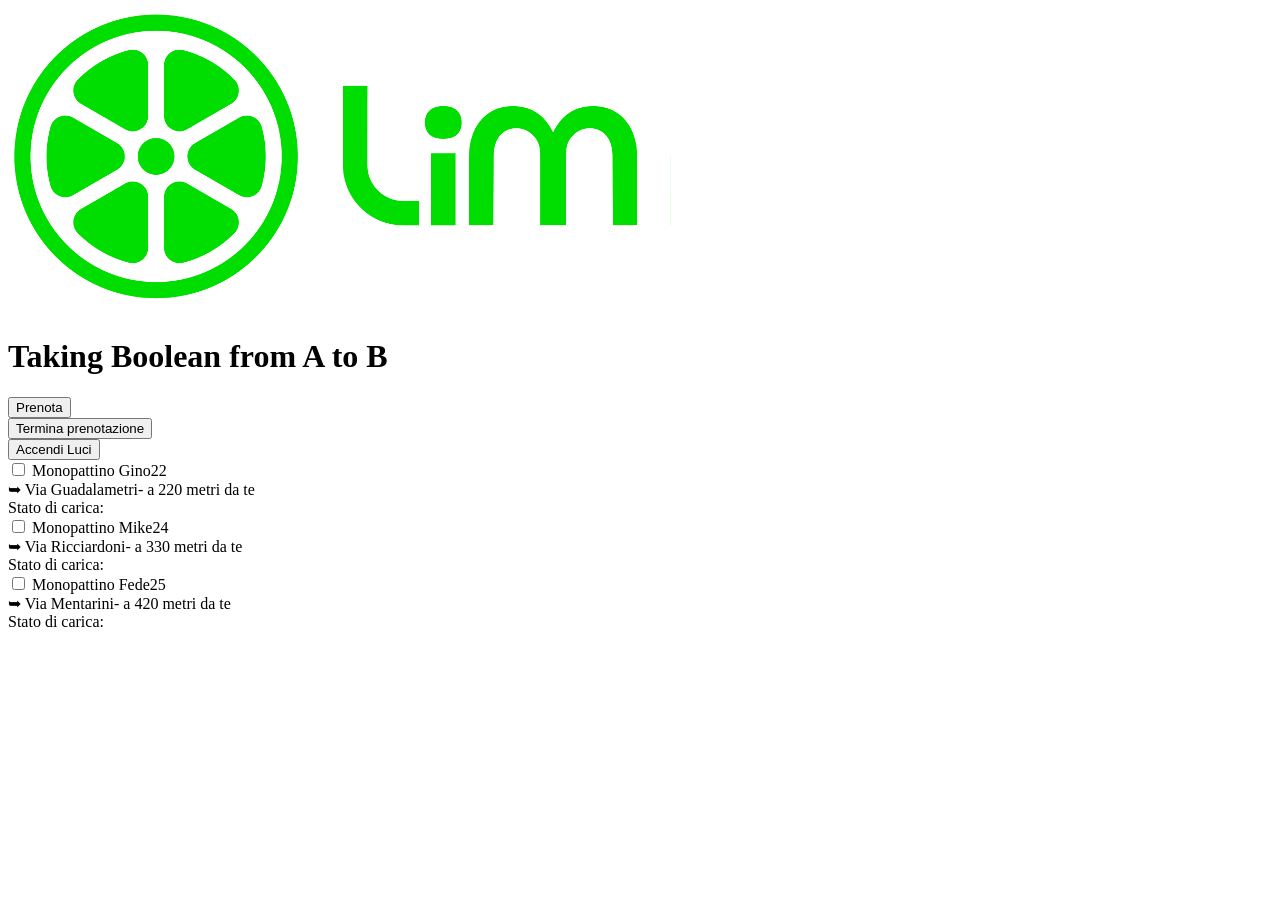
==== esercizio/index.html @ 386dc9d0 "Add files via upload" ====
<!DOCTYPE html>
<html>

<head>
    <meta charset="UTF-8">
    <meta http-equiv="X-UA-Compatible" content="IE=edge">
    <meta name="viewport" content="width=device-width, initial-scale=1.0">
    <title>Document</title>
    <link rel="stylesheet" href="style.css">
    <link rel="preconnect" href="https://fonts.googleapis.com">
    <link rel="preconnect" href="https://fonts.gstatic.com" crossorigin>
    <link href="https://fonts.googleapis.com/css2?family=Ubuntu&display=swap" rel="stylesheet">
</head>
<body>
    <div class="container">
        <div class="popup-wrapper">
            <div class="block-article">
                <div class="block-logo"> <img  class="logo" src="logo.png" > </div>
                <div class="block-title"><h1 class="title">Taking Boolean from A to B</h1></div>
                <div class="line-bottom" >
                    <div class="bottom"> <input type="button" value="Prenota"> </div> 
                    <div class="bottom"> <input type="button" value="Termina prenotazione"> </div> 
                    <div class="bottom"> <input type="button" value="Accendi Luci"> </div> 
                </div>    

            </div>
            
            <div class="block-section">
                <input type="checkbox" id="checkbox1">
                <label for="checkbox1">Monopattino Gino22</label>
            </div>
            <div class="section1">
                <span>&#10149;</span>
                <span>Via Guadalametri- a 220 metri da te<br>
                Stato di carica: </span>
                <div class="battery battery1" ></div>
            </div>  
            <div class="block-section">
                <input type="checkbox" id="checkbox2">
                <label for="checkbox2">Monopattino Mike24</label>
            </div>
            <div class="section1">
                <span>&#10149;</span>
                <span>Via Ricciardoni- a 330 metri da te<br>
                Stato di carica: </span>
                <div class="battery battery0"></div>
            </div>    
            <div class="block-section">
                <input type="checkbox" id="checkbox3">
                <label for="checkbox3">Monopattino Fede25</label>
            </div>
            <div class="section1">
                <span>&#10149;</span>
                <span>Via Mentarini- a 420 metri da te<br>
                Stato di carica: </span>
                <div class="battery battery2"></div>
            </div>    



            
        </div>
    </div>
   
</body>
</html>
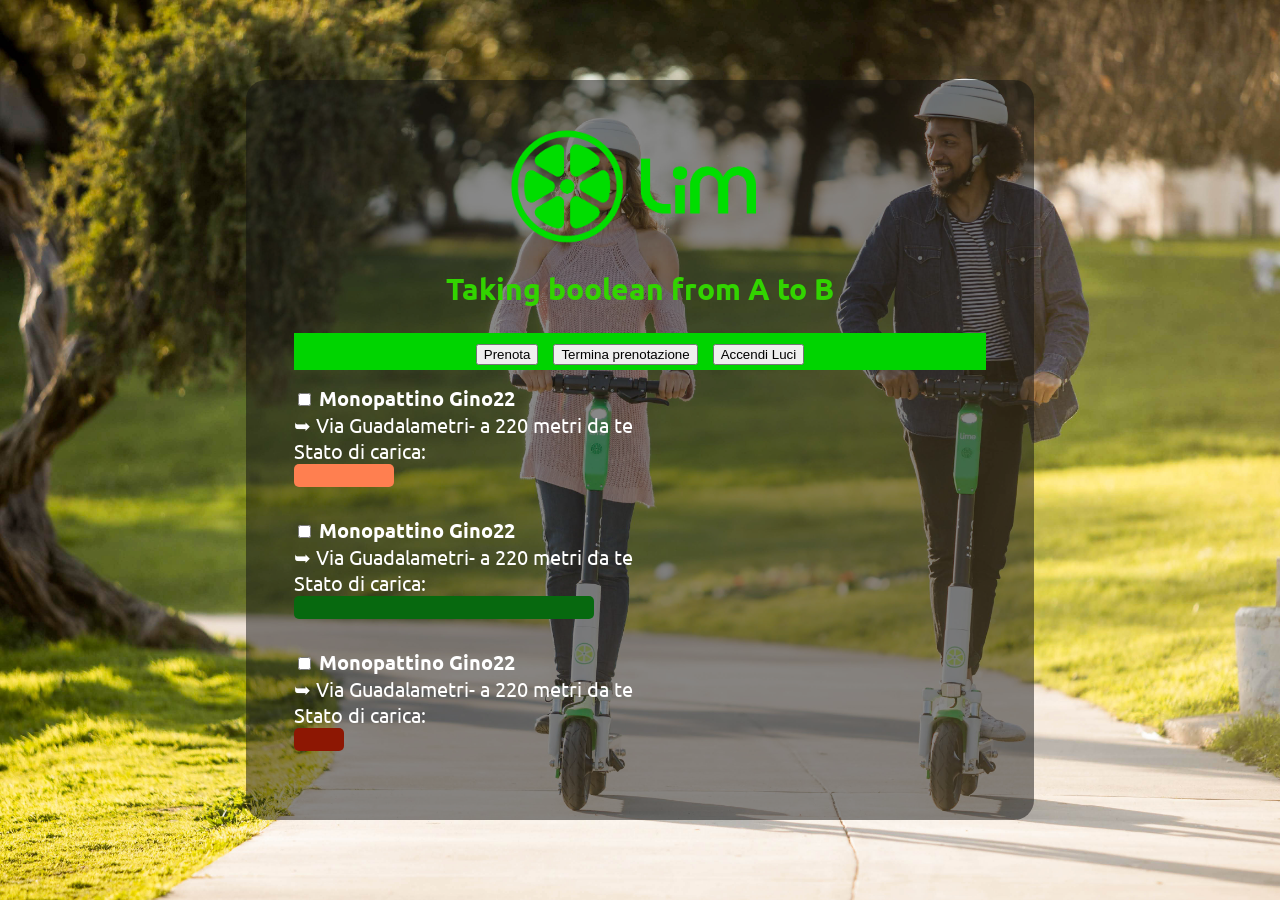
==== commit 8e71f06f: "Update" ====
--- a/esercizio/index.html
+++ b/esercizio/index.html
@@ -2,65 +2,71 @@
 <html>
 
 <head>
-    <meta charset="UTF-8">
+    <meta charset="utf-8">
     <meta http-equiv="X-UA-Compatible" content="IE=edge">
-    <meta name="viewport" content="width=device-width, initial-scale=1.0">
-    <title>Document</title>
+    <title></title>
+    <meta name="description" content="">
+    <meta name="viewport" content="width=device-width, initial-scale=1">
     <link rel="stylesheet" href="style.css">
     <link rel="preconnect" href="https://fonts.googleapis.com">
     <link rel="preconnect" href="https://fonts.gstatic.com" crossorigin>
     <link href="https://fonts.googleapis.com/css2?family=Ubuntu&display=swap" rel="stylesheet">
 </head>
+
 <body>
-    <div class="container">
-        <div class="popup-wrapper">
-            <div class="block-article">
-                <div class="block-logo"> <img  class="logo" src="logo.png" > </div>
-                <div class="block-title"><h1 class="title">Taking Boolean from A to B</h1></div>
-                <div class="line-bottom" >
-                    <div class="bottom"> <input type="button" value="Prenota"> </div> 
-                    <div class="bottom"> <input type="button" value="Termina prenotazione"> </div> 
-                    <div class="bottom"> <input type="button" value="Accendi Luci"> </div> 
-                </div>    
-
-            </div>
-            
-            <div class="block-section">
+    <div class="background-image"></div>
+    <div class="popup-wrapper">
+        <div class="container-logo">
+            <img class="logo" src="logo.png" alt="Logo">
+        </div>
+        <div>
+            <h2 class="title-green"> Taking boolean from A to B</h2>
+        </div>
+        <div class="top-bar">
+            <div class="bottom"> <input type="button" value="Prenota"> </div>
+            <div class="bottom"> <input type="button" value="Termina prenotazione"> </div>
+            <div class="bottom"> <input type="button" value="Accendi Luci"> </div>
+        </div>
+        <div class="monopattino">
+            <div>
                 <input type="checkbox" id="checkbox1">
-                <label for="checkbox1">Monopattino Gino22</label>
+                <label class="name-section" for="checkbox1">Monopattino Gino22</label>
             </div>
             <div class="section1">
                 <span>&#10149;</span>
                 <span>Via Guadalametri- a 220 metri da te<br>
-                Stato di carica: </span>
-                <div class="battery battery1" ></div>
-            </div>  
+                    Stato di carica: </span>
+                <div class="battery"></div>
+            </div>
+        </div>
+        <div class="monopattino">
+
             <div class="block-section">
                 <input type="checkbox" id="checkbox2">
-                <label for="checkbox2">Monopattino Mike24</label>
+                <label class="name-section" for="checkbox2">Monopattino Gino22</label>
             </div>
             <div class="section1">
                 <span>&#10149;</span>
-                <span>Via Ricciardoni- a 330 metri da te<br>
-                Stato di carica: </span>
-                <div class="battery battery0"></div>
-            </div>    
+                <span>Via Guadalametri- a 220 metri da te<br>
+                    Stato di carica: </span>
+                <div class="battery1"></div>
+            </div>
+        </div>
+
+        <div class="monopattino">
+
             <div class="block-section">
                 <input type="checkbox" id="checkbox3">
-                <label for="checkbox3">Monopattino Fede25</label>
+                <label class="name-section" for="checkbox3">Monopattino Gino22</label>
             </div>
             <div class="section1">
                 <span>&#10149;</span>
-                <span>Via Mentarini- a 420 metri da te<br>
-                Stato di carica: </span>
-                <div class="battery battery2"></div>
-            </div>    
+                <span>Via Guadalametri- a 220 metri da te<br>
+                    Stato di carica: </span>
+                <div class="battery2"></div>
+            </div>
+        </div>
 
+</body>
 
-
-            
-        </div>
-    </div>
-   
-</body>
 </html>
--- a/esercizio/style.css
+++ b/esercizio/style.css
@@ -0,0 +1,93 @@
+body,html{
+    height: 100%;
+    margin: 0;
+    padding: 0;
+    color: white;
+    font-size: 20px;
+    font-family: 'Ubuntu', sans-serif;
+}
+.background-image{
+    background-image: url('background.jpg');
+    background-size: cover;
+    width: 100%;
+    height: 100%;
+    position: relative;
+}
+
+.popup-wrapper{
+    position: absolute;
+    top: 50%;
+    left: 50%;
+    transform: translate(-50%, -50%);
+    background-color: rgba(19, 18, 18, 0.5);
+    padding: 10px;
+    width: 60%;
+    height: 80%;
+    border-radius: 20px;
+}
+
+.container-logo{
+    position: relative;
+  background-size: cover;
+  height: 120px;
+  display: flex;
+  justify-content: center;
+  align-items: center;
+  padding-bottom: 40px;
+}
+
+.logo{
+    max-width: 100%;
+    max-height: 100%;
+    padding-top: 10%;
+}
+
+.title-green{
+    text-align: center;
+    color: rgb(50, 212, 0);
+    margin-top:20px ;
+}
+
+.top-bar{
+    background-color:rgb(0, 212, 0) ;
+    width: 90%;
+    text-align: center;
+    margin: 0 auto;
+
+}
+
+.bottom{
+    display: inline-block;
+    margin: 5px;
+}
+
+.monopattino{
+    padding: 15px;
+    margin: 0 auto;
+    width: 90%;
+}
+
+.name-section{
+    font-weight: bold;
+}
+
+.battery{
+    background-color:coral ;
+    width:100px ;
+    height: 23px;
+    border-radius: 5px;
+}
+
+.battery1{
+    background-color:rgb(7, 105, 15) ;
+    width:300px ;
+    height: 23px;
+    border-radius: 5px;
+}
+
+.battery2{
+    background-color:rgb(141, 23, 3) ;
+    width: 50px;
+    height: 23px;
+    border-radius: 5px;
+}
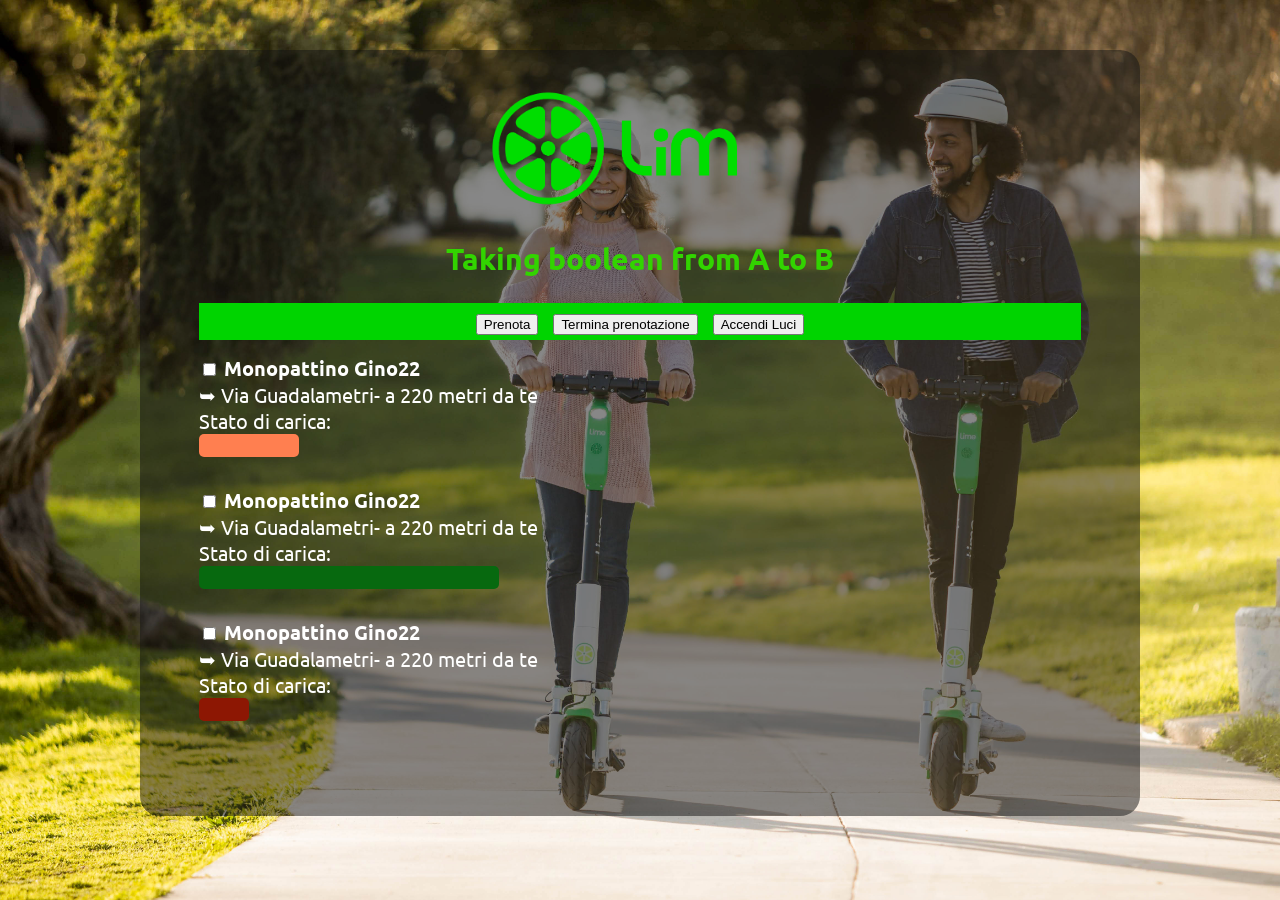
==== commit ad72e1b8: "modifiche" ====
--- a/esercizio/index.html
+++ b/esercizio/index.html
@@ -14,20 +14,28 @@
 </head>
 
 <body>
+
+<div class="container">
+
     <div class="background-image"></div>
-    <div class="popup-wrapper">
+    <!--apertura popup--> 
+    <div class="popup-wrapper"> 
+
+        <!--logo aziendale-->
         <div class="container-logo">
             <img class="logo" src="logo.png" alt="Logo">
         </div>
         <div>
             <h2 class="title-green"> Taking boolean from A to B</h2>
         </div>
+
+        <!--barra input-->
         <div class="top-bar">
             <div class="bottom"> <input type="button" value="Prenota"> </div>
             <div class="bottom"> <input type="button" value="Termina prenotazione"> </div>
             <div class="bottom"> <input type="button" value="Accendi Luci"> </div>
         </div>
-        <div class="monopattino">
+        <div class="monopattino"> <!-- Grafico 1-->
             <div>
                 <input type="checkbox" id="checkbox1">
                 <label class="name-section" for="checkbox1">Monopattino Gino22</label>
@@ -35,38 +43,44 @@
             <div class="section1">
                 <span>&#10149;</span>
                 <span>Via Guadalametri- a 220 metri da te<br>
-                    Stato di carica: </span>
-                <div class="battery"></div>
+                    Stato di carica: 
+                </span>
+                <div class="battery">
+                </div>
             </div>
         </div>
-        <div class="monopattino">
+        <div class="monopattino"> <!-- Grafico 2-->
 
-            <div class="block-section">
+            <div>
                 <input type="checkbox" id="checkbox2">
                 <label class="name-section" for="checkbox2">Monopattino Gino22</label>
             </div>
             <div class="section1">
                 <span>&#10149;</span>
                 <span>Via Guadalametri- a 220 metri da te<br>
-                    Stato di carica: </span>
+                    Stato di carica: 
+                </span>
                 <div class="battery1"></div>
             </div>
         </div>
 
-        <div class="monopattino">
+        <div class="monopattino"> <!-- Grafico 3-->
 
-            <div class="block-section">
+            <div>
                 <input type="checkbox" id="checkbox3">
                 <label class="name-section" for="checkbox3">Monopattino Gino22</label>
             </div>
             <div class="section1">
                 <span>&#10149;</span>
                 <span>Via Guadalametri- a 220 metri da te<br>
-                    Stato di carica: </span>
+                    Stato di carica: 
+                </span>
                 <div class="battery2"></div>
             </div>
         </div>
-
+    </div>
+</div>    
+    <!-- chiusura popup-->
 </body>
 
 </html>
--- a/esercizio/style.css
+++ b/esercizio/style.css
@@ -1,92 +1,89 @@
-body,html{
+body,
+html {
     height: 100%;
     margin: 0;
     padding: 0;
     color: white;
     font-size: 20px;
     font-family: 'Ubuntu', sans-serif;
-}
-.background-image{
     background-image: url('background.jpg');
     background-size: cover;
-    width: 100%;
-    height: 100%;
-    position: relative;
+     
 }
 
-.popup-wrapper{
-    position: absolute;
-    top: 50%;
-    left: 50%;
-    transform: translate(-50%, -50%);
+.container{
+    width: 1000px;
+    margin: auto;
+    padding-top: 50px;
+}
+
+
+.popup-wrapper {
     background-color: rgba(19, 18, 18, 0.5);
     padding: 10px;
-    width: 60%;
-    height: 80%;
     border-radius: 20px;
+    padding-bottom: 80px;
 }
 
-.container-logo{
-    position: relative;
-  background-size: cover;
-  height: 120px;
-  display: flex;
-  justify-content: center;
-  align-items: center;
-  padding-bottom: 40px;
+.container-logo {
+    background-size: cover;
+    height: 120px;
+    width: 300px;
+    margin: 0 auto;
+    padding-bottom: 40px;
 }
 
-.logo{
+.logo {
     max-width: 100%;
     max-height: 100%;
     padding-top: 10%;
 }
 
-.title-green{
+.title-green {
     text-align: center;
     color: rgb(50, 212, 0);
-    margin-top:20px ;
+    margin-top: 20px;
 }
 
-.top-bar{
-    background-color:rgb(0, 212, 0) ;
+.top-bar {
+    background-color: rgb(0, 212, 0);
     width: 90%;
     text-align: center;
     margin: 0 auto;
 
 }
 
-.bottom{
+.bottom {
     display: inline-block;
     margin: 5px;
 }
 
-.monopattino{
+.monopattino {
     padding: 15px;
     margin: 0 auto;
     width: 90%;
 }
 
-.name-section{
+.name-section {
     font-weight: bold;
 }
 
-.battery{
-    background-color:coral ;
-    width:100px ;
+.battery {
+    background-color: coral;
+    width: 100px;
     height: 23px;
     border-radius: 5px;
 }
 
-.battery1{
-    background-color:rgb(7, 105, 15) ;
-    width:300px ;
+.battery1 {
+    background-color: rgb(7, 105, 15);
+    width: 300px;
     height: 23px;
     border-radius: 5px;
 }
 
-.battery2{
-    background-color:rgb(141, 23, 3) ;
+.battery2 {
+    background-color: rgb(141, 23, 3);
     width: 50px;
     height: 23px;
     border-radius: 5px;
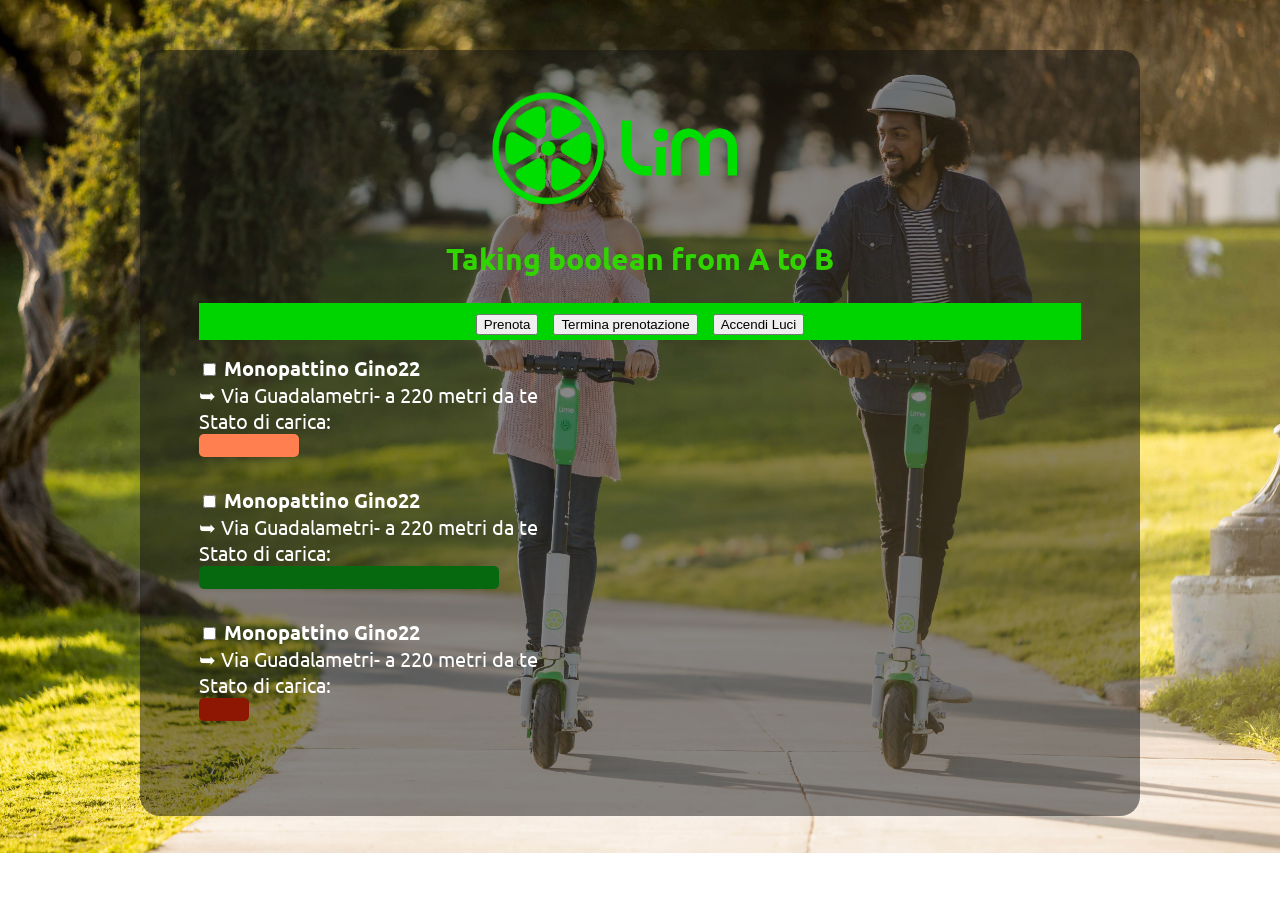
==== commit 8ecacc17: "Update index.html" ====
--- a/esercizio/index.html
+++ b/esercizio/index.html
@@ -17,7 +17,6 @@
 
 <div class="container">
 
-    <div class="background-image"></div>
     <!--apertura popup--> 
     <div class="popup-wrapper"> 
 
@@ -83,4 +82,4 @@
     <!-- chiusura popup-->
 </body>
 
-</html>+</html>
--- a/esercizio/style.css
+++ b/esercizio/style.css
@@ -1,6 +1,5 @@
 body,
 html {
-    height: 100%;
     margin: 0;
     padding: 0;
     color: white;
@@ -8,7 +7,7 @@
     font-family: 'Ubuntu', sans-serif;
     background-image: url('background.jpg');
     background-size: cover;
-     
+    background-repeat: no-repeat;     
 }
 
 .container{
@@ -87,4 +86,4 @@
     width: 50px;
     height: 23px;
     border-radius: 5px;
-}+}
